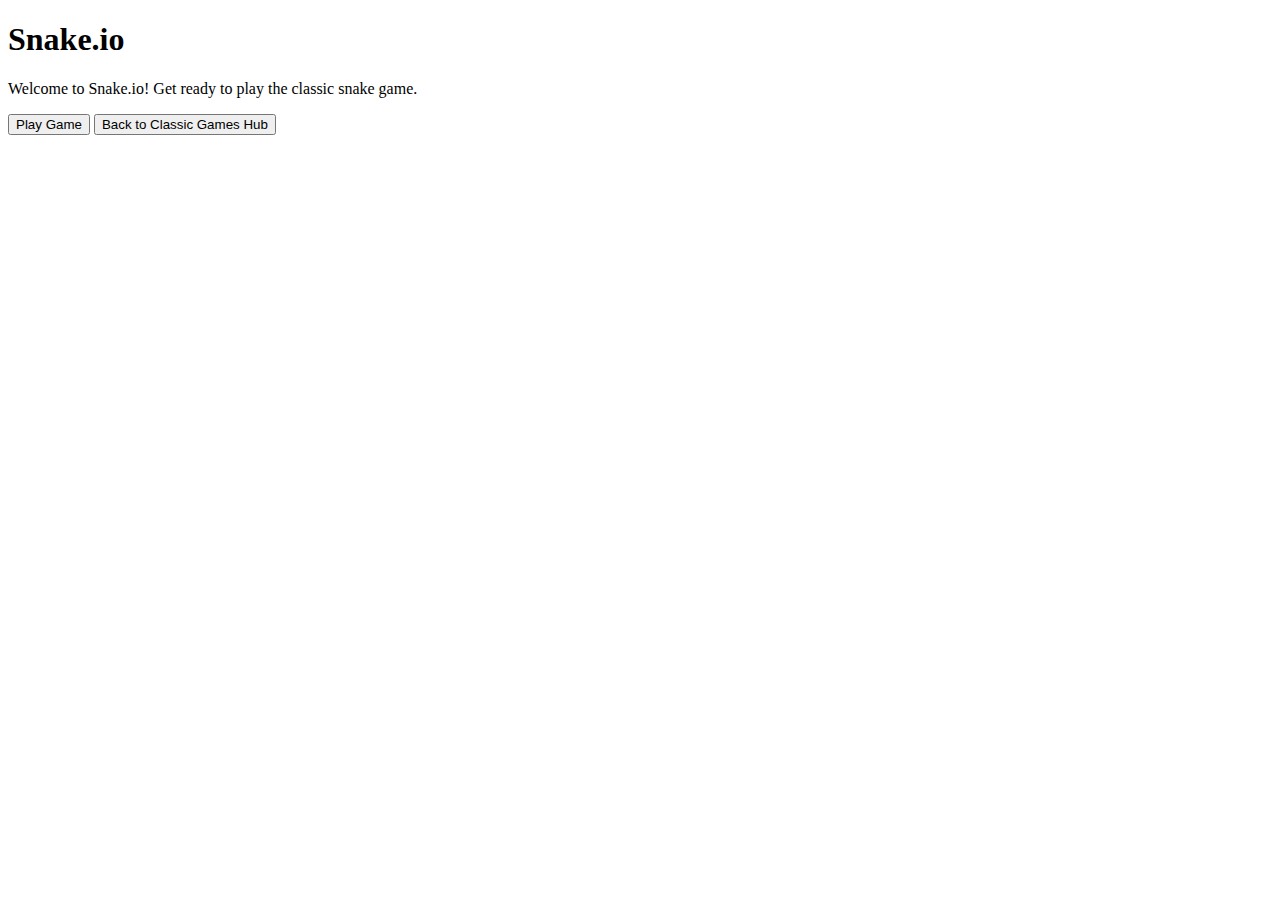
==== index.html @ 3ae28fd5 "Add files via upload" ====
<!DOCTYPE html>
<html lang="en">
<head>
  <meta charset="UTF-8" />
  <meta name="viewport" content="width=device-width, initial-scale=1.0"/>
  <title>Snake.io Game</title>
  <link rel="stylesheet" href="../css/style.css" />
</head>
<body>
  <div class="start-screen">
    <h1>Snake.io</h1>
    <p>Welcome to Snake.io! Get ready to play the classic snake game.</p>
    
    <!-- High Score Display -->
    <div id="highScore"></div>

    <!-- Play Button -->
    <button onclick="window.location.href='game.html'">Play Game</button>

    <!-- Back Button to Classic Games Hub -->
    <button onclick="window.location.href='https://blobbyofficial.github.io/classic-games-hub/'">Back to Classic Games Hub</button>
  </div>

  <script>
    // Display high score if available
    const highScore = localStorage.getItem('highScore');
    if (highScore) {
      document.getElementById('highScore').textContent = `High Score: ${highScore}`;
    }
  </script>
</body>
</html>
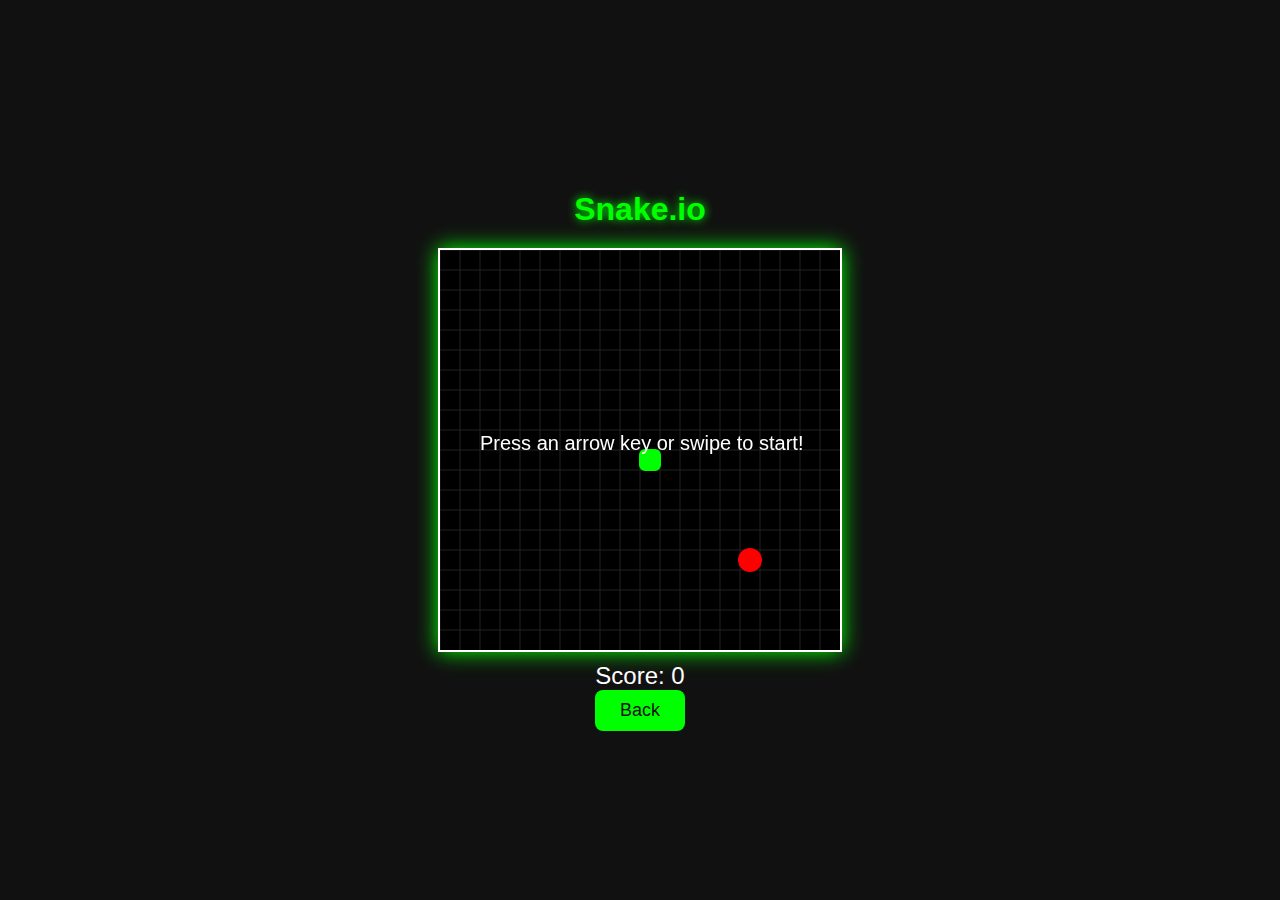
==== commit 08efba7f: "Create index.html" ====
--- a/index.html
+++ b/index.html
@@ -1,32 +1,19 @@
-<!DOCTYPE html>
-<html lang="en">
-<head>
-  <meta charset="UTF-8" />
-  <meta name="viewport" content="width=device-width, initial-scale=1.0"/>
-  <title>Snake.io Game</title>
-  <link rel="stylesheet" href="../css/style.css" />
-</head>
-<body>
-  <div class="start-screen">
-    <h1>Snake.io</h1>
-    <p>Welcome to Snake.io! Get ready to play the classic snake game.</p>
-    
-    <!-- High Score Display -->
-    <div id="highScore"></div>
-
-    <!-- Play Button -->
-    <button onclick="window.location.href='game.html'">Play Game</button>
-
-    <!-- Back Button to Classic Games Hub -->
-    <button onclick="window.location.href='https://blobbyofficial.github.io/classic-games-hub/'">Back to Classic Games Hub</button>
-  </div>
-
-  <script>
-    // Display high score if available
-    const highScore = localStorage.getItem('highScore');
-    if (highScore) {
-      document.getElementById('highScore').textContent = `High Score: ${highScore}`;
-    }
-  </script>
-</body>
-</html>
+<!DOCTYPE html>
+<html lang="en">
+<head>
+  <meta charset="UTF-8" />
+  <meta name="viewport" content="width=device-width, initial-scale=1.0"/>
+  <title>Snake.io - Game</title>
+  <link rel="stylesheet" href="../css/style.css" />
+</head>
+<body>
+  <div class="game-container">
+    <h1>Snake.io</h1>
+    <canvas id="gameCanvas" width="400" height="400"></canvas>
+    <div class="score">Score: <span id="score">0</span></div>
+    <button id="backButton" onclick="window.location.href='index.html'">Back</button>
+  </div>
+
+  <script src="../js/script.js"></script>
+</body>
+</html>
--- a/css/style.css
+++ b/css/style.css
@@ -0,0 +1,88 @@
+ /* General Styles */
+body {
+  margin: 0;
+  padding: 0;
+  font-family: 'Segoe UI', Tahoma, Geneva, Verdana, sans-serif;
+  background-color: #111;
+  color: #fff;
+  display: flex;
+  flex-direction: column;
+  align-items: center;
+  justify-content: center;
+  min-height: 100vh;
+}
+
+h1 {
+  font-size: 2rem;
+  color: #0f0;
+  text-shadow: 0 0 10px #0f0;
+  margin-bottom: 20px;
+}
+
+button {
+  padding: 10px 25px;
+  font-size: 18px;
+  background-color: #0f0;
+  color: #111;
+  border: none;
+  border-radius: 8px;
+  cursor: pointer;
+  transition: 0.3s;
+}
+
+button:hover {
+  background-color: #0c0;
+  box-shadow: 0 0 10px #0f0;
+}
+
+/* Start Screen Styling */
+.start-screen {
+  text-align: center;
+}
+
+#highScore {
+  margin-top: 20px;
+  font-size: 1.2rem;
+  color: #fff;
+  text-shadow: 0 0 5px #0f0;
+}
+
+.start-screen h1 {
+  font-size: 2.5rem;
+}
+
+/* Game Screen Styling */
+.game-container {
+  display: flex;
+  flex-direction: column;
+  align-items: center;
+  justify-content: center;
+}
+
+#gameCanvas {
+  border: 2px solid #fff;
+  background-color: #000;
+  box-shadow: 0 0 20px #0f0;
+}
+
+.score {
+  margin-top: 10px;
+  font-size: 1.5rem;
+  color: #fff;
+}
+
+/* Responsive Design */
+@media (max-width: 600px) {
+  h1 {
+    font-size: 1.8rem;
+  }
+
+  button {
+    font-size: 16px;
+    padding: 8px 20px;
+  }
+
+  .score {
+    font-size: 1.2rem;
+  }
+}
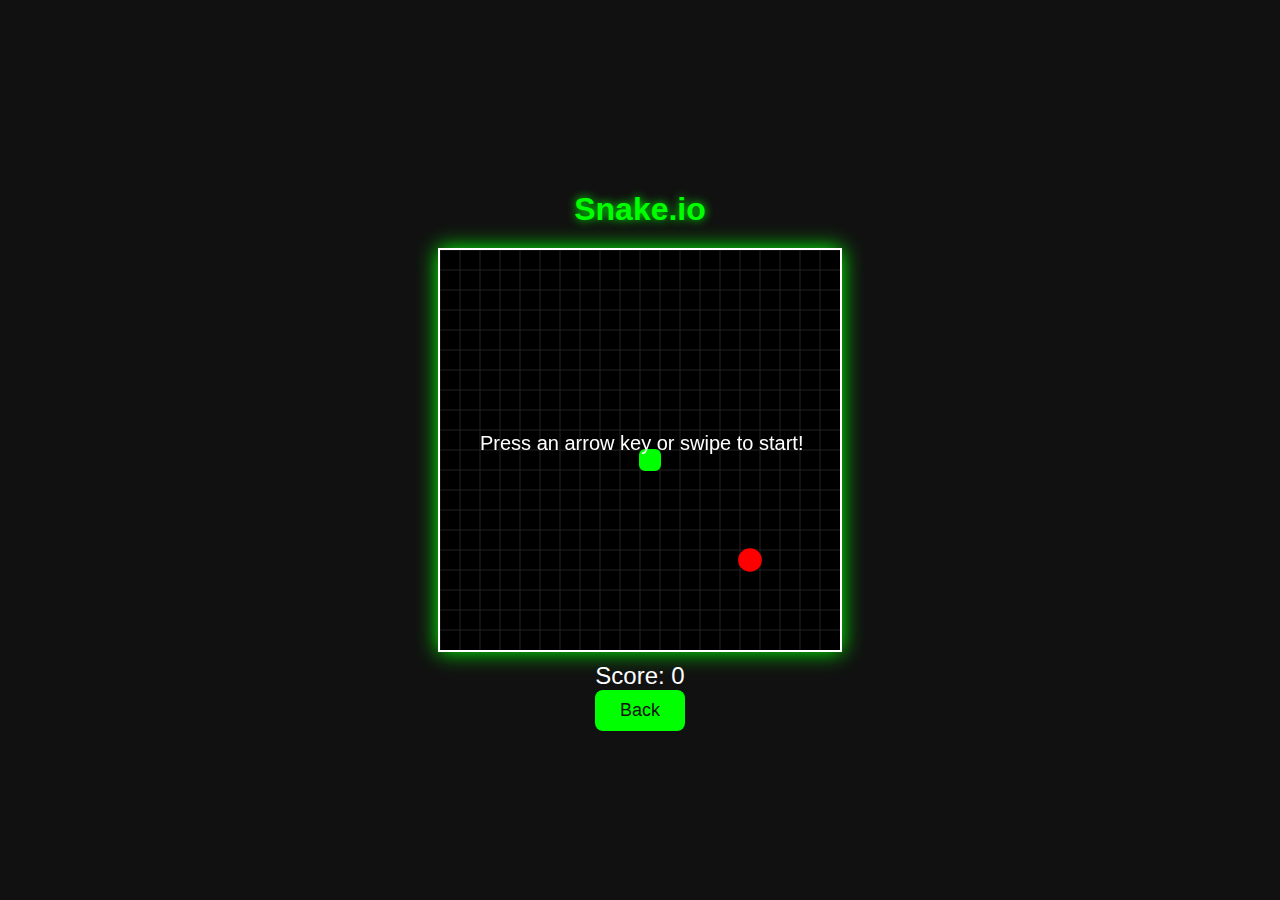
==== commit e64c0429: "Update index.html" ====
--- a/index.html
+++ b/index.html
@@ -1,19 +1,11 @@
 <!DOCTYPE html>
 <html lang="en">
 <head>
-  <meta charset="UTF-8" />
-  <meta name="viewport" content="width=device-width, initial-scale=1.0"/>
-  <title>Snake.io - Game</title>
-  <link rel="stylesheet" href="../css/style.css" />
+  <meta charset="UTF-8">
+  <meta http-equiv="refresh" content="0; url=html/index.html">
+  <title>Redirecting...</title>
 </head>
 <body>
-  <div class="game-container">
-    <h1>Snake.io</h1>
-    <canvas id="gameCanvas" width="400" height="400"></canvas>
-    <div class="score">Score: <span id="score">0</span></div>
-    <button id="backButton" onclick="window.location.href='index.html'">Back</button>
-  </div>
-
-  <script src="../js/script.js"></script>
+  <p>If you are not redirected, <a href="html/index.html">click here</a>.</p>
 </body>
 </html>
